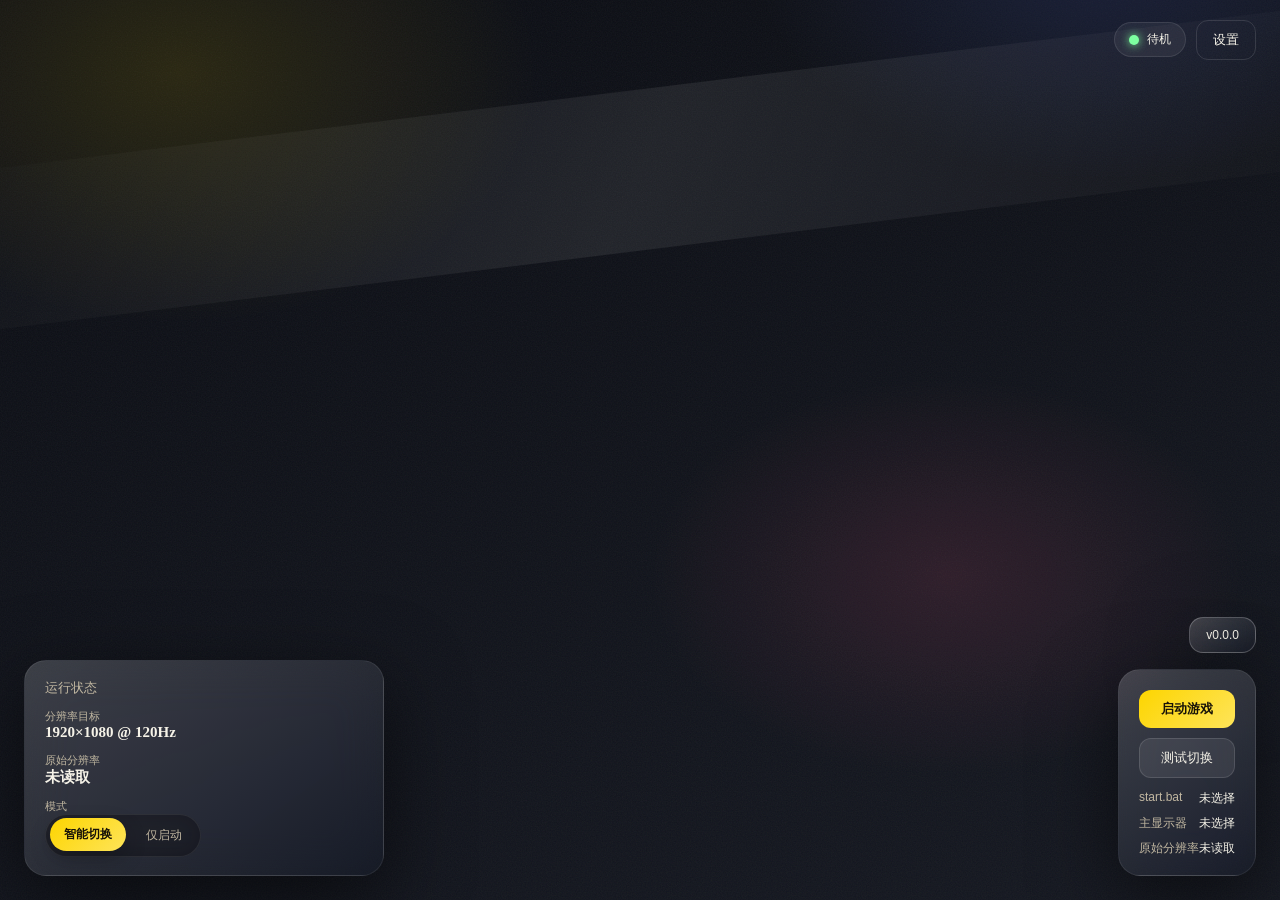
==== ui/index.html @ 3247dcb5 "首次发布" ====
﻿<!doctype html>
<html lang="zh-CN">
<head>
  <meta charset="utf-8" />
  <meta name="viewport" content="width=device-width, initial-scale=1" />
  <title>中二节奏 快捷启动器</title>
  <link rel="stylesheet" href="styles.css" />
</head>
<body>
  <div class="scene">
    <div class="mesh"></div>
    <div class="grain"></div>
    <div class="beam"></div>
    <div class="bg-image" id="bgImage"></div>
  </div>

  <main class="shell">
    <header class="topbar reveal" style="--d:0ms">
      <div class="topbar-right">
        <div class="status" id="status">
          <span class="dot"></span>
          <span class="text">待机</span>
        </div>
        <button class="btn ghost" id="btnSettings">设置</button>
      </div>
    </header>

    <section class="layout">
      <aside class="status-card reveal" style="--d:120ms">
        <div class="card-title">运行状态</div>
        <div class="stat">
          <div class="stat-label">分辨率目标</div>
          <div class="stat-value" id="targetMode">1920×1080 @ 120Hz</div>
        </div>
        <div class="stat">
          <div class="stat-label">原始分辨率</div>
          <div class="stat-value" id="originalModeCard">未读取</div>
        </div>
        <div class="stat">
          <div class="stat-label">模式</div>
          <div class="segmented" id="launchMode">
            <button class="seg active" data-mode="smart">智能切换</button>
            <button class="seg" data-mode="manual">仅启动</button>
          </div>
        </div>
      </aside>

      <section class="quick reveal" style="--d:180ms">
        <div class="version-card" id="appVersion">v0.0.0</div>
      </section>

      <section class="hero reveal" style="--d:240ms">
        <div class="hero-card">
          <div class="hero-actions">
            <button class="btn primary" id="btnLaunch">启动游戏</button>
            <button class="btn" id="btnTestSwitch" data-state="test">测试切换</button>
          </div>
          <div class="hover-info">
            <div class="hover-item" data-tip="已选择的 start.bat 路径">
              <span>start.bat</span>
              <span class="mono" id="startBatHover">未选择</span>
            </div>
            <div class="hover-item" data-tip="主显示器名称">
              <span>主显示器</span>
              <span class="mono" id="primaryDisplayHover">未选择</span>
            </div>
            <div class="hover-item" data-tip="当前原始分辨率">
              <span>原始分辨率</span>
              <span class="mono" id="originalModeHover">未读取</span>
            </div>
          </div>
        </div>
      </section>
    </section>
  </main>

  <section class="overlay" id="firstRun">
    <div class="overlay-card">
      <div class="overlay-title">欢迎使用 Chunithm Launcher</div>
      <div class="overlay-desc">首次启动请完成开箱配置：游戏路径与主显示器。目标分辨率固定为 1920×1080 @ 120Hz。</div>
      <div class="field">
        <label>start.bat 路径</label>
        <div class="input-row">
          <input type="text" id="startBat" placeholder="请选择 start.bat" readonly />
          <button class="btn small" id="btnPickBat">选择</button>
        </div>
      </div>
      <div class="field">
        <label>主显示器</label>
        <div class="input-row">
          <select id="displaySelect">
            <option>请先选择</option>
          </select>
          <button class="btn small" id="btnDetectDisplays">刷新</button>
        </div>
      </div>
      <div class="actions">
        <button class="btn primary" id="btnSave">完成配置</button>
      </div>
    </div>
  </section>

  <section class="modal" id="settingsModal">
    <div class="modal-card">
      <div class="modal-header">
        <div>
          <div class="modal-title">设置</div>
          <div class="modal-sub">仅在需要时修改。</div>
        </div>
        <button class="btn ghost" id="btnCloseSettings">关闭</button>
      </div>
      <div class="modal-body">
        <div class="panel">
          <div class="panel-title">启动与分辨率</div>
          <div class="field">
            <label>start.bat 路径</label>
            <div class="input-row">
              <input type="text" id="startBatSetting" placeholder="请选择 start.bat" readonly />
              <button class="btn small" id="btnPickBatSetting">选择</button>
            </div>
          </div>
          <div class="field">
            <label>主显示器</label>
            <div class="input-row">
              <select id="displaySelectSetting">
                <option>请先选择</option>
              </select>
              <button class="btn small" id="btnDetectDisplaysSetting">刷新</button>
            </div>
          </div>
          <div class="field">
            <label>原始分辨率</label>
            <div class="input-row">
              <input type="text" id="originalModeInputSetting" placeholder="例如 2560×1440 @ 144Hz" />
              <button class="btn small" id="btnReadCurrentSetting">读取</button>
            </div>
          </div>
          <div class="field">
            <label>目标分辨率（固定）</label>
            <div class="input-row">
              <input type="text" value="1920×1080 @ 120Hz" readonly />
            </div>
          </div>
        </div>

        <div class="panel">
          <div class="panel-title">外观</div>
          <div class="field">
            <label>主题色</label>
            <div class="input-row">
              <input type="color" id="themeColor" value="#fdd500" />
              <input type="text" id="themeColorText" value="#fdd500" />
            </div>
          </div>
          <div class="field">
            <label>背景图片（本地路径或 URL）</label>
            <div class="input-row">
              <input type="text" id="bgImageInput" placeholder="例如 C:\\images\\bg.jpg 或 https://..." />
              <button class="btn small" id="btnBrowseBg">浏览</button>
              <button class="btn small" id="btnApplyBg">应用</button>
            </div>
          </div>
        </div>
      </div>
      <div class="modal-actions">
        <button class="btn primary" id="btnSaveSettings">保存设置</button>
      </div>
    </div>
  </section>

  <script src="app.js"></script>
</body>
</html>
---- ui/styles.css ----
﻿:root {
  --ink: #f6f3e8;
  --muted: #c2b8a2;
  --accent: #fdd500;
  --accent-2: #ffe36a;
  --bg-1: #0a0c12;
  --bg-2: #141720;
  --panel: rgba(16, 18, 26, 0.72);
  --panel-border: rgba(255, 255, 255, 0.08);
  --shadow: 0 24px 80px rgba(0, 0, 0, 0.55);
  --radius: 22px;
  --glow-1: rgba(253, 213, 0, 0.45);
  --glow-2: rgba(255, 227, 106, 0.35);
  --logo-from: #fdd500;
  --logo-to: #ffe36a;
}

* { box-sizing: border-box; }

html, body {
  width: 100%;
  height: 100%;
}

body {
  margin: 0;
  color: var(--ink);
  font-family: "FZYaoti", "STKaiti", "Kaiti SC", "Songti SC", "SimSun", serif;
  background: linear-gradient(160deg, var(--bg-1), var(--bg-2));
  overflow: hidden;
}

.scene {
  position: fixed;
  inset: 0;
  z-index: 0;
  pointer-events: none;
}

.mesh {
  position: absolute;
  inset: -20% -10% auto -10%;
  height: 140%;
  background:
    radial-gradient(600px 420px at 20% 20%, rgba(253, 213, 0, 0.12), transparent 60%),
    radial-gradient(540px 360px at 80% 10%, rgba(90, 120, 255, 0.15), transparent 65%),
    radial-gradient(480px 320px at 70% 60%, rgba(255, 95, 140, 0.12), transparent 62%);
}

.beam {
  position: absolute;
  left: -10%;
  top: 10%;
  width: 120%;
  height: 160px;
  background: linear-gradient(120deg, transparent, rgba(255, 255, 255, 0.08), transparent);
  transform: rotate(-7deg);
  animation: sweep 8s ease-in-out infinite;
}

.grain {
  position: absolute;
  inset: 0;
  background-image: url("data:image/svg+xml,%3Csvg xmlns='http://www.w3.org/2000/svg' width='120' height='120' viewBox='0 0 120 120'%3E%3Cfilter id='n'%3E%3CfeTurbulence type='fractalNoise' baseFrequency='0.8' numOctaves='2' stitchTiles='stitch'/%3E%3C/filter%3E%3Crect width='120' height='120' filter='url(%23n)' opacity='0.06'/%3E%3C/svg%3E");
  mix-blend-mode: soft-light;
}

.bg-image {
  position: absolute;
  inset: 0;
  background-size: cover;
  background-position: center;
  opacity: 0.45;
  filter: saturate(1.1) contrast(1.1);
}

.shell {
  position: relative;
  z-index: 1;
  min-height: 100dvh;
  height: 100dvh;
  padding: clamp(12px, 2.2vh, 20px) clamp(12px, 2.2vw, 24px) clamp(14px, 2.8vh, 24px);
  display: flex;
  flex-direction: column;
  gap: clamp(10px, 1.8vh, 14px);
  overflow: auto;
}

.topbar {
  display: flex;
  justify-content: flex-end;
  align-items: center;
  gap: 10px;
  padding: 0;
  border-radius: 0;
  background: transparent;
  border: none;
  backdrop-filter: none;
  -webkit-backdrop-filter: none;
}

.topbar-right {
  display: flex;
  align-items: center;
  gap: 10px;
}

.status {
  display: inline-flex;
  align-items: center;
  gap: 8px;
  padding: 8px 14px;
  border-radius: 999px;
  background: rgba(255, 255, 255, 0.06);
  border: 1px solid rgba(255, 255, 255, 0.1);
  font-size: 12px;
  font-family: "HarmonyOS Sans", "MiSans", "Microsoft YaHei UI", sans-serif;
}

.status .dot {
  width: 10px;
  height: 10px;
  border-radius: 50%;
  background: #7dffa0;
  box-shadow: 0 0 10px #7dffa0;
}

.layout {
  flex: 1;
  min-height: 0;
  display: grid;
  grid-template-columns: minmax(240px, 1fr) minmax(280px, 360px);
  grid-template-rows: 1fr auto auto;
  gap: clamp(10px, 1.8vh, 16px) clamp(12px, 1.6vw, 20px);
  align-content: end;
}

.status-card {
  grid-column: 1;
  grid-row: 2 / span 2;
  width: min(100%, 360px);
  align-self: end;
  padding: 18px 20px;
  border-radius: var(--radius);
  background: linear-gradient(145deg, rgba(255, 255, 255, 0.18), rgba(30, 36, 54, 0.2));
  border: 1px solid var(--panel-border);
  box-shadow: var(--shadow);
  backdrop-filter: blur(24px) saturate(150%);
  -webkit-backdrop-filter: blur(24px) saturate(150%);
}

.card-title {
  font-size: 13px;
  color: var(--muted);
  margin-bottom: 12px;
  font-family: "HarmonyOS Sans", "MiSans", "Microsoft YaHei UI", sans-serif;
}

.stat {
  margin-bottom: 12px;
}

.stat:last-child { margin-bottom: 0; }

.stat-label {
  font-size: 11px;
  color: var(--muted);
  font-family: "HarmonyOS Sans", "MiSans", "Microsoft YaHei UI", sans-serif;
}

.stat-value {
  font-size: 15px;
  font-weight: 700;
}

.quick {
  grid-column: 2;
  grid-row: 2;
  justify-self: end;
  align-self: end;
}

.version-card {
  padding: 10px 16px;
  border-radius: 14px;
  background: linear-gradient(145deg, rgba(255, 255, 255, 0.18), rgba(30, 36, 54, 0.2));
  border: 1px solid rgba(255, 255, 255, 0.24);
  box-shadow: var(--shadow);
  backdrop-filter: blur(24px) saturate(150%);
  -webkit-backdrop-filter: blur(24px) saturate(150%);
  font-size: 12px;
  color: var(--ink);
  font-family: "HarmonyOS Sans", "MiSans", "Microsoft YaHei UI", sans-serif;
}

.hero {
  grid-column: 2;
  grid-row: 3;
  justify-self: end;
  align-self: end;
}

.hero-card {
  width: min(100%, 360px);
  padding: 20px 20px 18px;
  border-radius: var(--radius);
  background: linear-gradient(145deg, rgba(255, 255, 255, 0.18), rgba(30, 36, 54, 0.2));
  border: 1px solid var(--panel-border);
  box-shadow: var(--shadow);
  backdrop-filter: blur(24px) saturate(150%);
  -webkit-backdrop-filter: blur(24px) saturate(150%);
}

.hero-title {
  font-size: 24px;
  letter-spacing: 2px;
}

.hero-sub {
  font-size: 12px;
  color: var(--muted);
  margin: 4px 0 14px;
  font-family: "HarmonyOS Sans", "MiSans", "Microsoft YaHei UI", sans-serif;
}

.hero-actions {
  display: grid;
  grid-template-columns: 1fr;
  gap: 10px;
  margin-bottom: 12px;
}

.hover-info {
  display: grid;
  gap: 8px;
  font-size: 12px;
  font-family: "HarmonyOS Sans", "MiSans", "Microsoft YaHei UI", sans-serif;
}

.hover-item {
  display: flex;
  justify-content: space-between;
  color: var(--muted);
  position: relative;
}

.hover-item:hover::after {
  content: attr(data-tip);
  position: absolute;
  left: 0;
  top: -30px;
  background: rgba(0, 0, 0, 0.75);
  color: #fff;
  padding: 6px 8px;
  border-radius: 8px;
  font-size: 11px;
  white-space: nowrap;
}

.mono {
  font-family: "Consolas", "Menlo", monospace;
  color: var(--ink);
  max-width: min(52vw, 200px);
  text-overflow: ellipsis;
  overflow: hidden;
  white-space: nowrap;
}

.segmented {
  display: inline-flex;
  background: rgba(8, 9, 14, 0.5);
  padding: 4px;
  border-radius: 999px;
  border: 1px solid rgba(255, 255, 255, 0.08);
  gap: 6px;
  transition: background 0.35s ease, border-color 0.35s ease, box-shadow 0.35s ease;
  backdrop-filter: blur(12px);
  -webkit-backdrop-filter: blur(12px);
}

.seg {
  background: transparent;
  border: none;
  color: var(--muted);
  padding: 8px 14px;
  border-radius: 999px;
  cursor: pointer;
  font-size: 12px;
  font-family: "HarmonyOS Sans", "MiSans", "Microsoft YaHei UI", sans-serif;
  transition: color 0.28s cubic-bezier(0.22, 1, 0.36, 1), transform 0.28s cubic-bezier(0.22, 1, 0.36, 1), background 0.28s cubic-bezier(0.22, 1, 0.36, 1), box-shadow 0.28s cubic-bezier(0.22, 1, 0.36, 1);
}

.seg.active {
  background: linear-gradient(135deg, var(--accent), var(--accent-2));
  color: #171208;
  font-weight: 700;
  transform: translateY(-1px);
  box-shadow: 0 8px 20px rgba(0, 0, 0, 0.26);
}

.panel {
  background: var(--panel);
  border: 1px solid var(--panel-border);
  border-radius: var(--radius);
  padding: 18px;
  box-shadow: var(--shadow);
}

.panel-title {
  font-size: 14px;
  font-weight: 700;
}

.field label {
  font-size: 12px;
  color: var(--muted);
  display: block;
  margin-bottom: 6px;
  font-family: "HarmonyOS Sans", "MiSans", "Microsoft YaHei UI", sans-serif;
}

.input-row {
  display: flex;
  gap: 8px;
  align-items: center;
}

input, select {
  flex: 1;
  background: rgba(8, 9, 14, 0.85);
  border: 1px solid rgba(255, 255, 255, 0.08);
  border-radius: 12px;
  padding: 10px 12px;
  color: var(--ink);
  font-size: 13px;
  outline: none;
  font-family: "HarmonyOS Sans", "MiSans", "Microsoft YaHei UI", sans-serif;
}

input::placeholder {
  color: rgba(230, 241, 255, 0.35);
}

.actions {
  display: grid;
  grid-template-columns: 1fr;
  gap: 10px;
}

.modal, .overlay {
  position: fixed;
  inset: 0;
  display: none;
  align-items: center;
  justify-content: center;
  padding: 20px;
  background: rgba(6, 7, 10, 0.7);
  backdrop-filter: blur(8px);
  z-index: 10;
}

.modal.show, .overlay.show { display: flex; }

.modal-card, .overlay-card {
  width: 100%;
  max-width: 640px;
  background: rgba(14, 16, 24, 0.95);
  border: 1px solid rgba(255, 255, 255, 0.1);
  border-radius: 20px;
  padding: 22px;
  box-shadow: var(--shadow);
}

.overlay-card { max-width: 520px; }

.modal-header {
  display: flex;
  justify-content: space-between;
  align-items: center;
  margin-bottom: 16px;
}

.modal-title, .overlay-title {
  font-size: 18px;
  font-weight: 700;
}

.modal-sub, .overlay-desc {
  font-size: 12px;
  color: var(--muted);
  font-family: "HarmonyOS Sans", "MiSans", "Microsoft YaHei UI", sans-serif;
}

.modal-body {
  display: grid;
  gap: 14px;
}

.modal-actions {
  display: flex;
  justify-content: stretch;
  gap: 10px;
  margin-top: 16px;
}

.modal-actions .btn {
  width: 100%;
  min-width: 0;
}

.chip {
  padding: 6px 12px;
  border-radius: 999px;
  background: rgba(255, 255, 255, 0.06);
  border: 1px solid rgba(255, 255, 255, 0.1);
  font-size: 12px;
  color: var(--muted);
  font-family: "HarmonyOS Sans", "MiSans", "Microsoft YaHei UI", sans-serif;
}

.btn {
  border: 1px solid rgba(255, 255, 255, 0.12);
  background: rgba(255, 255, 255, 0.08);
  color: var(--ink);
  padding: 10px 16px;
  border-radius: 12px;
  font-size: 13px;
  cursor: pointer;
  transition: transform 0.2s ease, box-shadow 0.2s ease, background 0.2s ease;
  font-family: "HarmonyOS Sans", "MiSans", "Microsoft YaHei UI", sans-serif;
}

.btn:hover {
  transform: translateY(-2px) skewX(-1deg);
  box-shadow: 0 16px 30px rgba(0, 0, 0, 0.35);
}

.btn.primary {
  background: linear-gradient(135deg, var(--accent), var(--accent-2));
  color: #171208;
  font-weight: 700;
  border: none;
}

.btn.ghost { background: transparent; }

.btn.small { padding: 8px 12px; font-size: 12px; }

.btn.danger {
  background: rgba(255, 90, 106, 0.16);
  border-color: rgba(255, 90, 106, 0.4);
  color: #ffd6dc;
}

.reveal {
  opacity: 0;
  transform: translateY(16px);
  animation: rise 0.9s ease forwards;
  animation-delay: var(--d, 0ms);
}

@keyframes rise {
  to { opacity: 1; transform: translateY(0); }
}

@keyframes sweep {
  0%, 100% { opacity: 0.15; transform: translateX(-2%) rotate(-7deg); }
  50% { opacity: 0.35; transform: translateX(2%) rotate(-7deg); }
}

@media (max-width: 980px) {
  .layout {
    grid-template-columns: 1fr;
    grid-template-rows: auto auto auto;
    align-content: start;
  }

  .quick,
  .hero,
  .status-card {
    grid-column: 1;
    justify-self: stretch;
    align-self: start;
    width: 100%;
  }

  .quick { grid-row: 1; }
  .hero { grid-row: 2; }
  .status-card { grid-row: 3; }

  .hero-card {
    width: 100%;
  }
}

@media (max-width: 720px) {
  .input-row {
    flex-wrap: wrap;
  }

  .input-row .btn {
    width: 100%;
  }

  .modal-card,
  .overlay-card {
    padding: 16px;
  }
}

@media (max-height: 720px) {
  .shell {
    padding-top: 10px;
    padding-bottom: 12px;
  }

  .hero-title {
    font-size: 20px;
  }

  .hero-sub {
    margin-bottom: 10px;
  }

  .hero-actions {
    margin-bottom: 8px;
    gap: 8px;
  }

  .hover-info {
    gap: 6px;
    font-size: 11px;
  }

  .status-card,
  .hero-card {
    padding: 14px 14px 12px;
  }
}
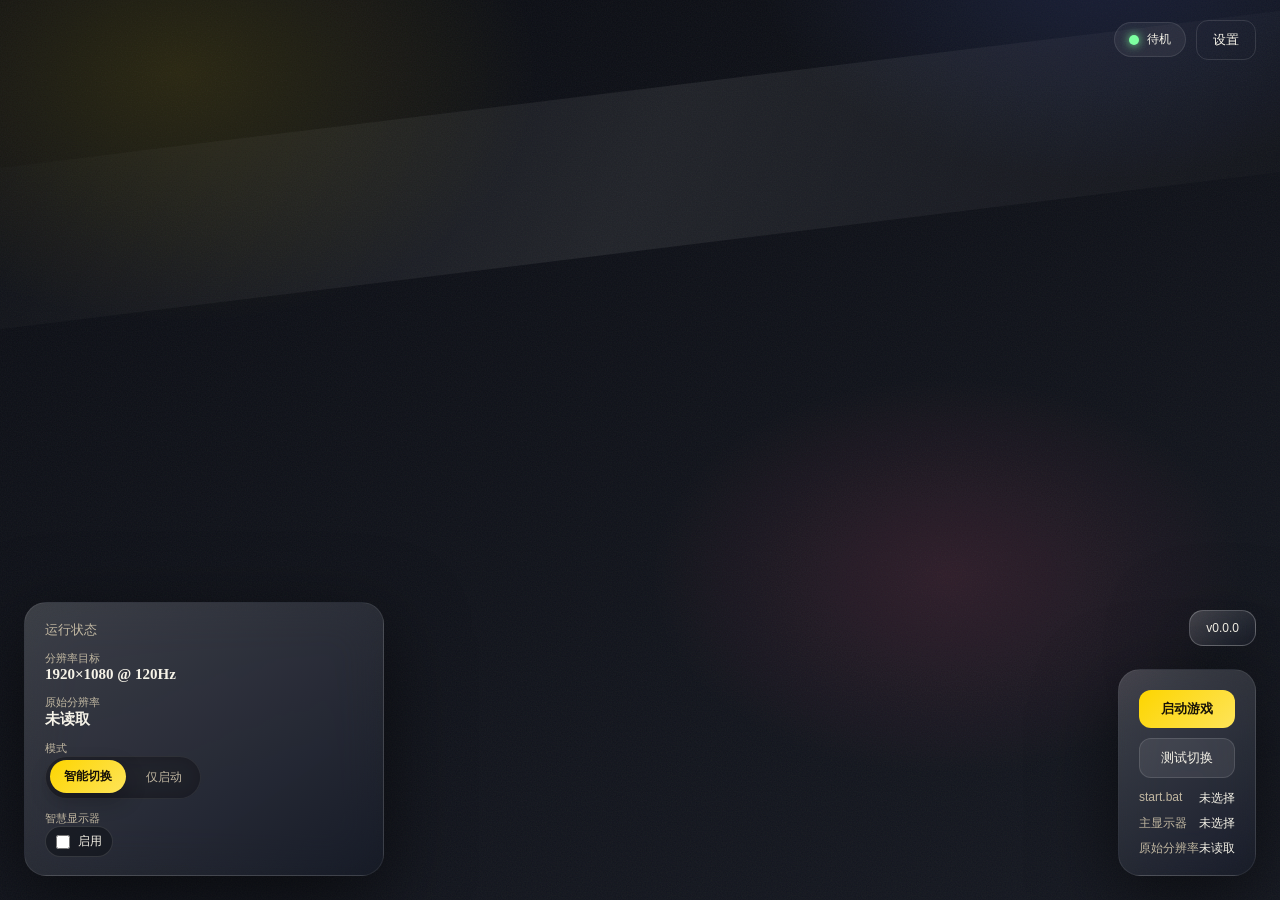
==== commit 5d0c2058: "update" ====
--- a/ui/index.html
+++ b/ui/index.html
@@ -42,6 +42,13 @@
             <button class="seg active" data-mode="smart">智能切换</button>
             <button class="seg" data-mode="manual">仅启动</button>
           </div>
+        </div>
+        <div class="stat">
+          <div class="stat-label">智慧显示器</div>
+          <label class="smart-display-toggle" title="启动时将设置中的主显示器切换为 Windows 主显示器，并仅在主显示器显示；游戏退出后恢复。">
+            <input type="checkbox" id="smartDisplayToggle" />
+            <span>启用</span>
+          </label>
         </div>
       </aside>
 
@@ -117,6 +124,10 @@
             <div class="input-row">
               <input type="text" id="startBatSetting" placeholder="请选择 start.bat" readonly />
               <button class="btn small" id="btnPickBatSetting">选择</button>
+              <button class="btn small" id="btnEditSegatoolsIni">编辑 segatools.ini</button>
+            </div>
+            <div class="input-row" style="margin-top: 8px;">
+              <button class="btn small" id="btnApplyRecommendedSegatools">使用推荐配置</button>
             </div>
           </div>
           <div class="field">
--- a/ui/styles.css
+++ b/ui/styles.css
@@ -298,6 +298,27 @@
   box-shadow: 0 8px 20px rgba(0, 0, 0, 0.26);
 }
 
+.smart-display-toggle {
+  display: inline-flex;
+  align-items: center;
+  gap: 8px;
+  padding: 6px 10px;
+  border-radius: 999px;
+  border: 1px solid rgba(255, 255, 255, 0.12);
+  background: rgba(8, 9, 14, 0.45);
+  font-size: 12px;
+  color: var(--ink);
+  font-family: "HarmonyOS Sans", "MiSans", "Microsoft YaHei UI", sans-serif;
+  cursor: pointer;
+}
+
+.smart-display-toggle input[type="checkbox"] {
+  width: 14px;
+  height: 14px;
+  margin: 0;
+  accent-color: var(--accent);
+}
+
 .panel {
   background: var(--panel);
   border: 1px solid var(--panel-border);
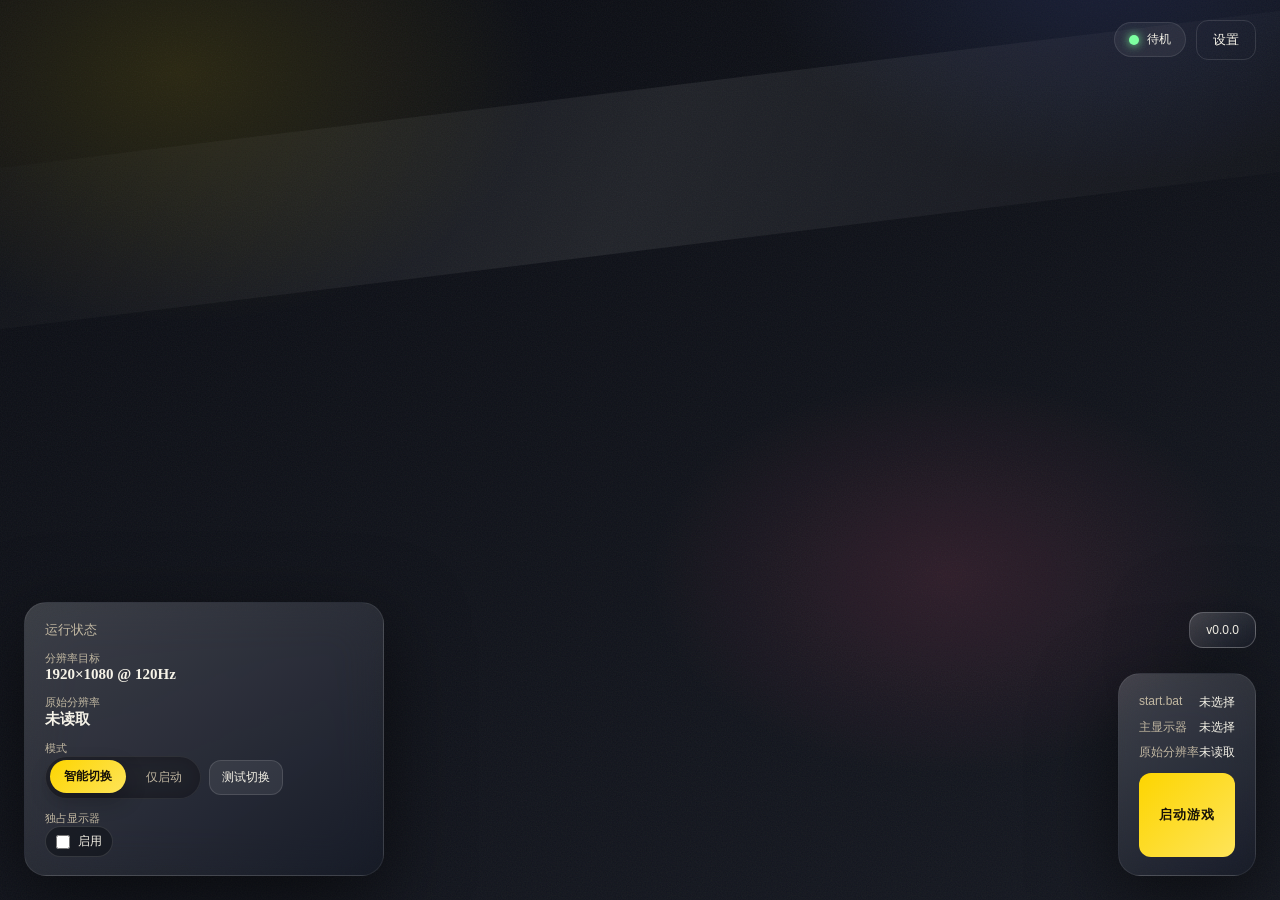
==== commit d6f6d673: "update" ====
--- a/ui/index.html
+++ b/ui/index.html
@@ -25,6 +25,16 @@
       </div>
     </header>
 
+    <div class="update-progress-panel" id="updateProgressPanel">
+      <div class="update-progress-head">
+        <span id="updateProgressText">下载更新中...</span>
+        <span id="updateProgressSpeed">0.00 MB/s</span>
+      </div>
+      <div class="update-progress-track">
+        <div class="update-progress-fill" id="updateProgressFill"></div>
+      </div>
+    </div>
+
     <section class="layout">
       <aside class="status-card reveal" style="--d:120ms">
         <div class="card-title">运行状态</div>
@@ -38,13 +48,16 @@
         </div>
         <div class="stat">
           <div class="stat-label">模式</div>
-          <div class="segmented" id="launchMode">
-            <button class="seg active" data-mode="smart">智能切换</button>
-            <button class="seg" data-mode="manual">仅启动</button>
-          </div>
-        </div>
-        <div class="stat">
-          <div class="stat-label">智慧显示器</div>
+          <div class="mode-row">
+            <div class="segmented" id="launchMode">
+              <button class="seg active" data-mode="smart">智能切换</button>
+              <button class="seg" data-mode="manual">仅启动</button>
+            </div>
+            <button class="btn small" id="btnTestSwitch" data-state="test">测试切换</button>
+          </div>
+        </div>
+        <div class="stat">
+          <div class="stat-label">独占显示器</div>
           <label class="smart-display-toggle" title="启动时将设置中的主显示器切换为 Windows 主显示器，并仅在主显示器显示；游戏退出后恢复。">
             <input type="checkbox" id="smartDisplayToggle" />
             <span>启用</span>
@@ -58,10 +71,6 @@
 
       <section class="hero reveal" style="--d:240ms">
         <div class="hero-card">
-          <div class="hero-actions">
-            <button class="btn primary" id="btnLaunch">启动游戏</button>
-            <button class="btn" id="btnTestSwitch" data-state="test">测试切换</button>
-          </div>
           <div class="hover-info">
             <div class="hover-item" data-tip="已选择的 start.bat 路径">
               <span>start.bat</span>
@@ -75,6 +84,9 @@
               <span>原始分辨率</span>
               <span class="mono" id="originalModeHover">未读取</span>
             </div>
+          </div>
+          <div class="hero-actions">
+            <button class="btn primary launch-button-large" id="btnLaunch">启动游戏</button>
           </div>
         </div>
       </section>
@@ -172,6 +184,18 @@
             </div>
           </div>
         </div>
+
+        <div class="panel">
+          <div class="panel-title">关于</div>
+          <div class="field">
+            <div class="about-actions-row">
+              <span class="about-action-label">项目主页</span>
+              <button class="btn small" id="btnOpenGithubHome">GitHub 主页</button>
+              <span class="about-action-label">版本更新</span>
+              <button class="btn small" id="btnCheckUpdate">检查更新</button>
+            </div>
+          </div>
+        </div>
       </div>
       <div class="modal-actions">
         <button class="btn primary" id="btnSaveSettings">保存设置</button>
--- a/ui/styles.css
+++ b/ui/styles.css
@@ -105,6 +105,46 @@
   gap: 10px;
 }
 
+.update-progress-panel {
+  display: none;
+  padding: 10px 12px;
+  border-radius: 14px;
+  background: rgba(8, 9, 14, 0.55);
+  border: 1px solid rgba(255, 255, 255, 0.12);
+  backdrop-filter: blur(10px);
+  -webkit-backdrop-filter: blur(10px);
+}
+
+.update-progress-panel.show {
+  display: block;
+}
+
+.update-progress-head {
+  display: flex;
+  justify-content: space-between;
+  align-items: center;
+  gap: 12px;
+  font-size: 12px;
+  color: var(--muted);
+  margin-bottom: 8px;
+  font-family: "HarmonyOS Sans", "MiSans", "Microsoft YaHei UI", sans-serif;
+}
+
+.update-progress-track {
+  width: 100%;
+  height: 8px;
+  border-radius: 999px;
+  background: rgba(255, 255, 255, 0.12);
+  overflow: hidden;
+}
+
+.update-progress-fill {
+  height: 100%;
+  width: 0%;
+  background: linear-gradient(135deg, var(--accent), var(--accent-2));
+  transition: width 0.2s ease;
+}
+
 .status {
   display: inline-flex;
   align-items: center;
@@ -227,7 +267,13 @@
   display: grid;
   grid-template-columns: 1fr;
   gap: 10px;
-  margin-bottom: 12px;
+  margin-top: 12px;
+}
+
+.launch-button-large {
+  min-height: 84px;
+  font-size: 22px;
+  letter-spacing: 1px;
 }
 
 .hover-info {
@@ -278,6 +324,13 @@
   -webkit-backdrop-filter: blur(12px);
 }
 
+.mode-row {
+  display: flex;
+  align-items: center;
+  gap: 8px;
+  flex-wrap: wrap;
+}
+
 .seg {
   background: transparent;
   border: none;
@@ -317,6 +370,19 @@
   height: 14px;
   margin: 0;
   accent-color: var(--accent);
+}
+
+.about-actions-row {
+  display: flex;
+  align-items: center;
+  gap: 8px;
+  flex-wrap: wrap;
+}
+
+.about-action-label {
+  font-size: 12px;
+  color: var(--muted);
+  font-family: "HarmonyOS Sans", "MiSans", "Microsoft YaHei UI", sans-serif;
 }
 
 .panel {
